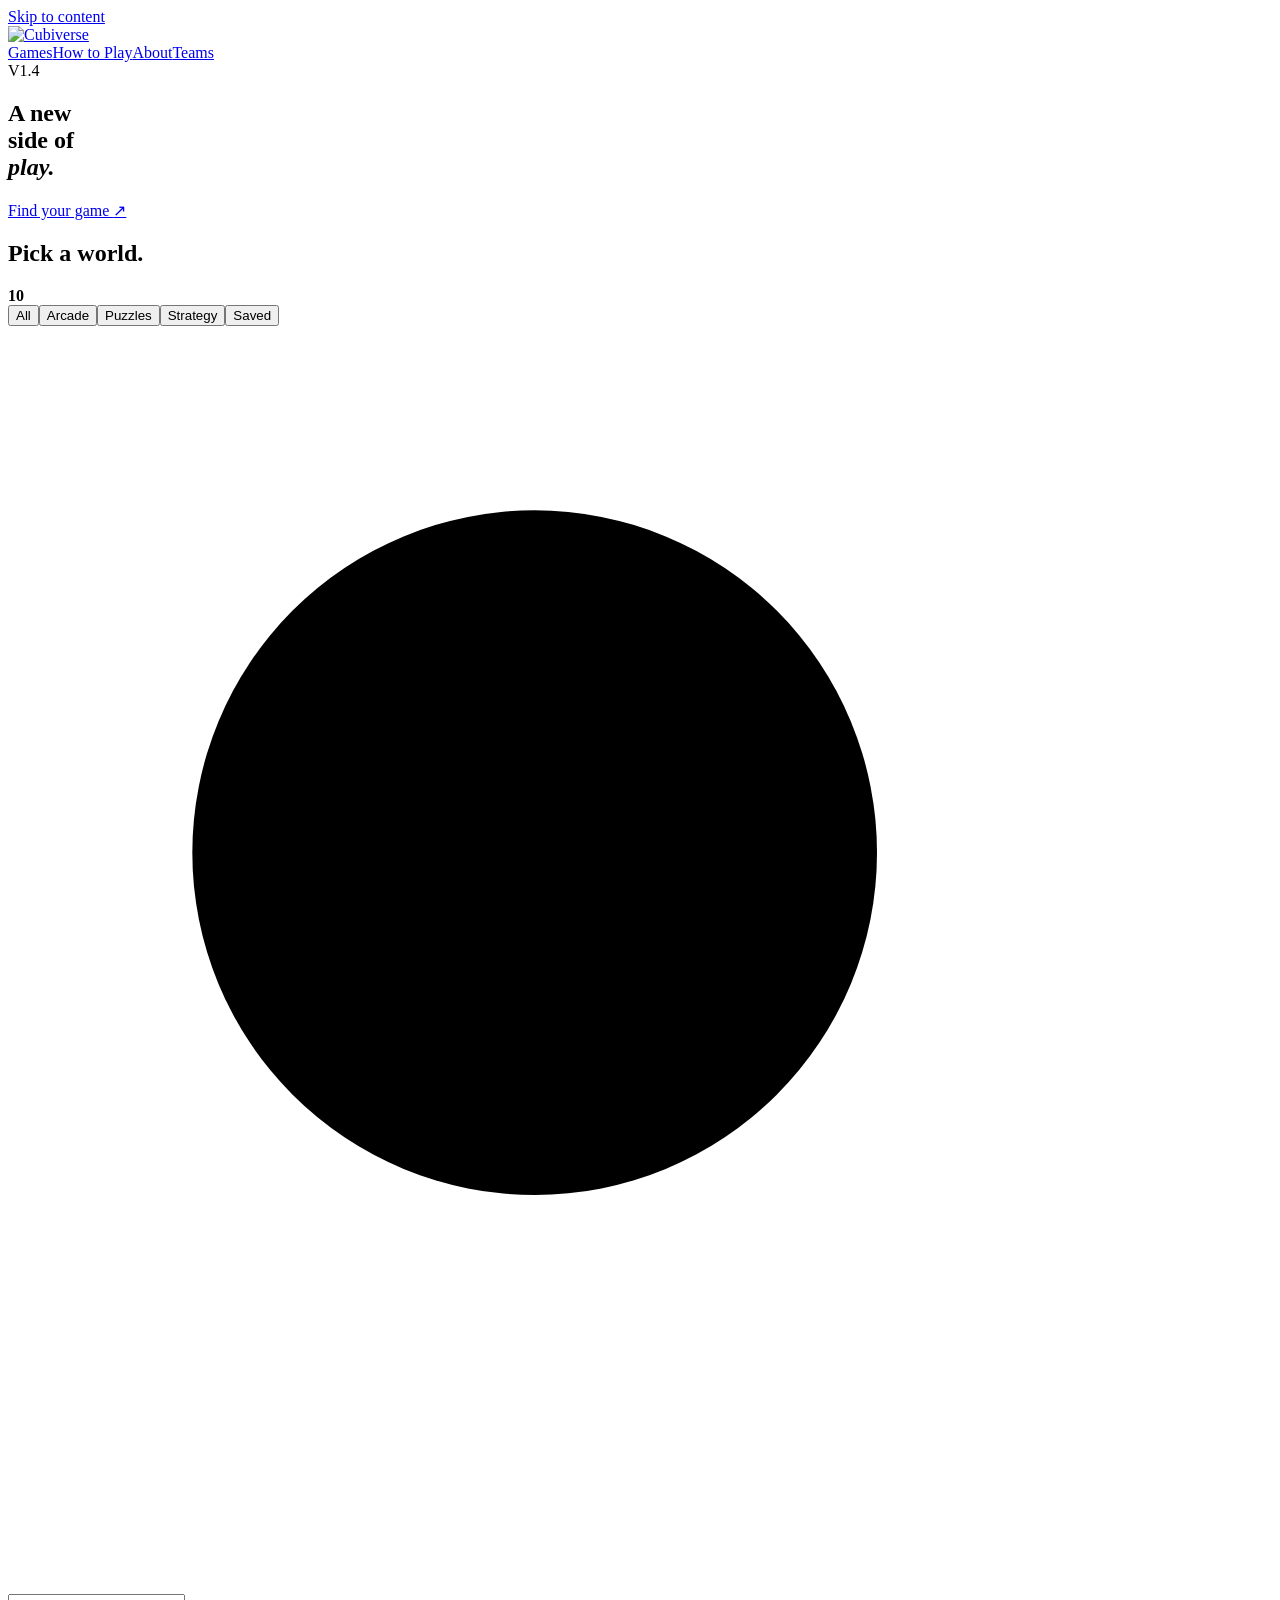
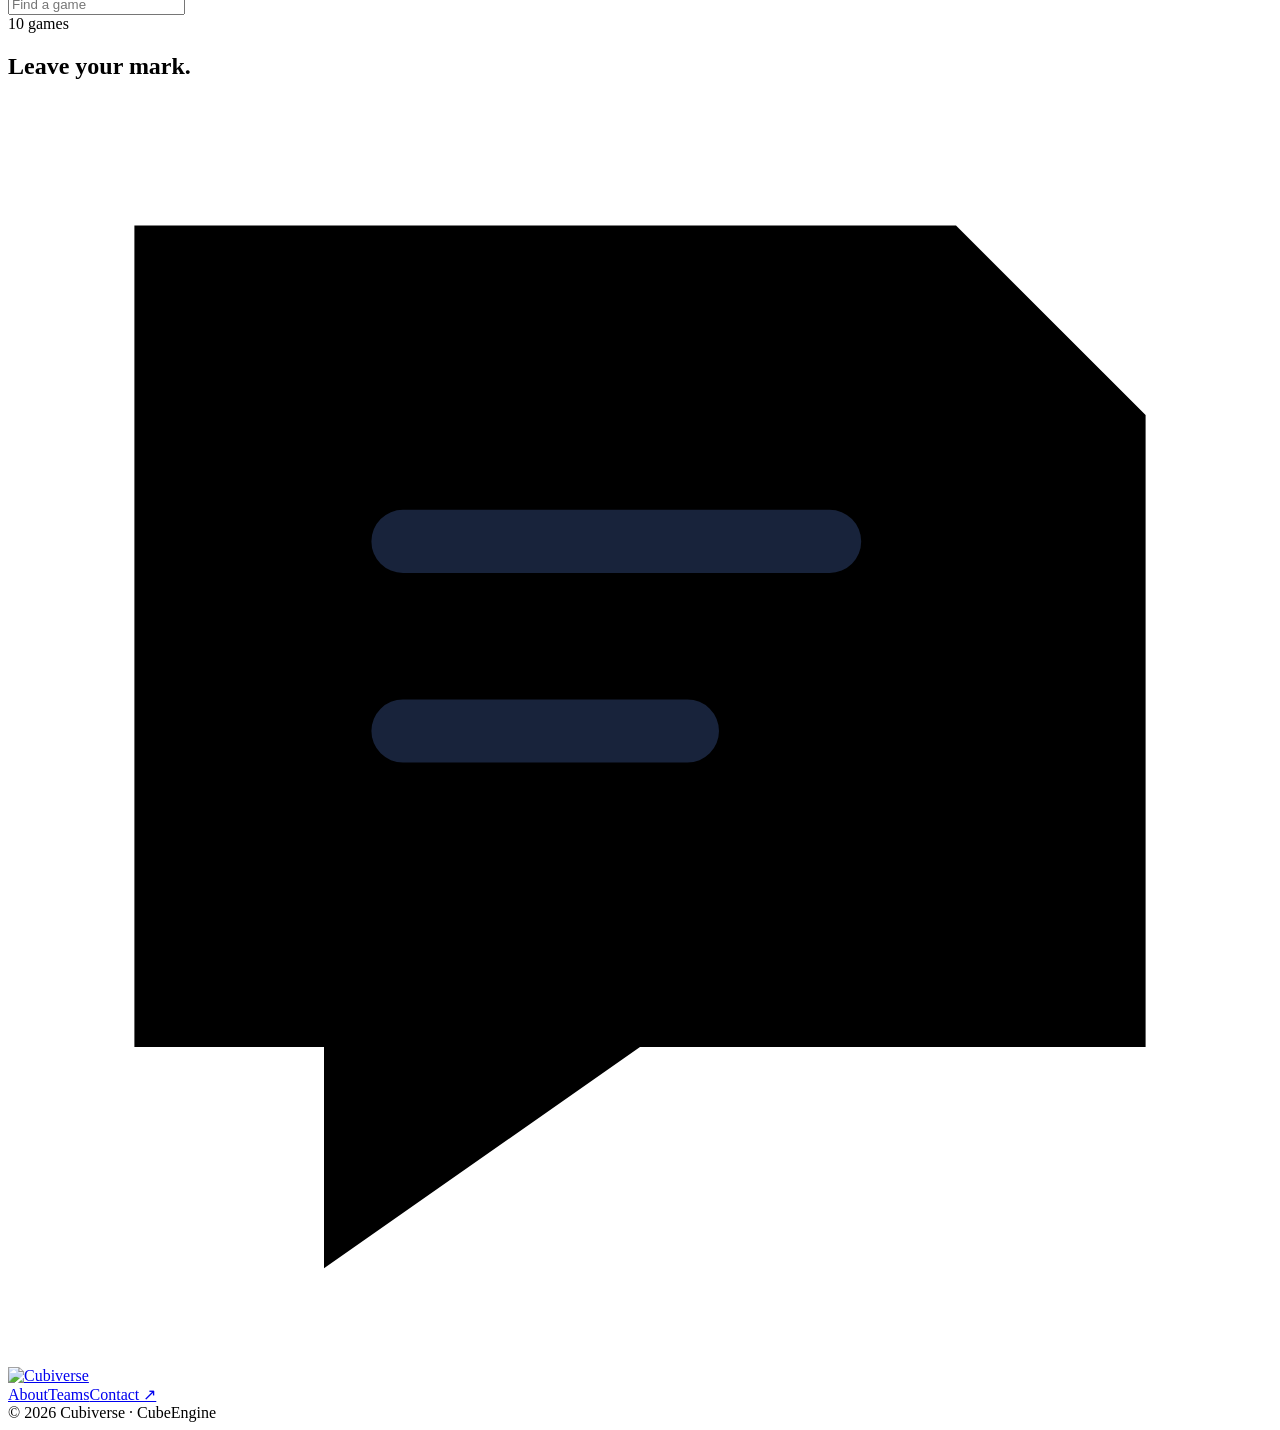
==== index.html @ 43da0b02 "Publish Cubiverse V1.4 with abstract brand animation and GitHub guestbook" ====
<!doctype html>
<html lang="en">
<head>
  <meta charset="UTF-8" />
  <meta name="viewport" content="width=device-width, initial-scale=1, viewport-fit=cover" />
  <meta name="theme-color" content="#f4f5f1" />
  <meta name="description" content="Cubiverse. A new side of play. Familiar games in another dimension." />
  <title>Cubiverse — A new side of play.</title>
  <link rel="icon" type="image/svg+xml" href="/Cubiverse/favicon.svg" />
  <script type="module" crossorigin src="/Cubiverse/assets/index-BjHA7Jtq.js"></script>
  <link rel="modulepreload" crossorigin href="/Cubiverse/assets/three-mKTsGkpx.js">
  <link rel="stylesheet" crossorigin href="/Cubiverse/assets/index-DZci6u0o.css">
</head>
<body>
  <a class="skip-link" href="#main-content">Skip to content</a>
  <header class="site-header">
    <a class="brand" href="#home" aria-label="Cubiverse home"><img src="/Cubiverse/brand/cubiverse-wordmark.svg" alt="Cubiverse" width="405" height="72"/></a>
    <nav class="header-nav" aria-label="Main navigation"><a href="#collection">Games</a><a href="#how-to-play">How to Play</a><a href="#about">About</a><a href="#teams">Teams</a></nav>
    <div class="header-right"><span class="alpha-tag">V1.4</span></div>
  </header>
  <div id="main-content" tabindex="-1"></div>
  <main id="gallery">
    <section class="intro" aria-labelledby="intro-title">
      <div class="intro-copy"><h1 id="intro-title">A new <br>side of<br><em>play.</em></h1><div class="hero-actions"><a class="primary-button" href="#collection">Find your game <span aria-hidden="true">↗</span></a><a id="resume-game" class="text-link" href="#collection" hidden>Play again</a></div></div>
      <div class="hero-display"><div id="hero-cube" class="hero-cube"></div></div>
    </section>
    <section id="recent-section" class="recent-section" aria-label="Recently played" hidden><div class="section-top"><h2>Play again</h2></div><div id="recent-grid" class="recent-grid"></div></section>
    <section class="collection" id="collection" aria-labelledby="collection-title">
      <div class="section-top"><h2 id="collection-title">Pick a world.</h2><div class="collection-mark" aria-label="10 games"><b>10</b></div></div>
      <div class="collection-toolbar"><div id="gallery-filters" class="gallery-filters" aria-label="Filter games"><button class="selected" data-filter="all" aria-pressed="true">All</button><button data-filter="arcade" aria-pressed="false">Arcade</button><button data-filter="puzzle" aria-pressed="false">Puzzles</button><button data-filter="strategy" aria-pressed="false">Strategy</button><button data-filter="favorites" aria-pressed="false">Saved</button></div><label class="gallery-search"><svg viewBox="0 0 24 24" aria-hidden="true"><circle cx="10" cy="10" r="6.5"/><path d="m15 15 6 6"/></svg><input id="gallery-search" type="search" placeholder="Find a game" aria-label="Search games" autocomplete="off"/></label></div>
      <span id="gallery-results" class="sr-only" role="status" aria-live="polite">10 games</span><p id="gallery-status" class="gallery-status" role="status" aria-live="polite"></p><div id="game-grid" class="game-grid"></div>
      <div id="gallery-empty" class="gallery-empty" hidden><h3>No matches</h3><button id="gallery-reset" class="small-button">Show all games</button></div>
    </section>
    <section id="how-to-play" class="how-section" aria-labelledby="how-title"></section>
    <section id="community" class="community" aria-labelledby="community-title"><div class="community-heading"><h2 id="community-title">Leave your mark.</h2><svg viewBox="0 0 80 80" aria-hidden="true"><path d="M8 8h52l12 12v40H40L20 74V60H8Z"/><path d="M25 28h27M25 40h18" fill="none" stroke="#18233B" stroke-width="4" stroke-linecap="round"/></svg></div><div id="guestbook"></div></section>
  </main>
  <main id="about-page" class="brand-page" hidden></main>
  <main id="teams-page" class="brand-page" hidden></main>
  <main id="player" hidden>
    <div class="player-heading"><div class="player-title"><a href="#collection" class="back-link" aria-label="Back to collection">←</a><div><div id="game-eyebrow" class="eyebrow"></div><h1 id="game-title" tabindex="-1"></h1></div></div><div class="player-actions"><button id="favorite-game" class="icon-button" aria-label="Save game" aria-pressed="false" title="Save">♡</button><button id="settings-open" class="icon-button" aria-label="Game settings and XYZ size" aria-expanded="false" title="XYZ / Settings">⚙</button><button id="help-open" class="icon-button" aria-label="Controls" title="Controls（?）">? <span>Guide</span></button><button id="restart" class="icon-button" aria-label="Restart" title="Restart（R）">↻ <span>Restart</span></button><button id="pause" class="icon-button" aria-label="Pause or resume" title="Pause（P）">Ⅱ <span>Pause</span></button><button id="sound" class="icon-button" aria-label="Toggle audio" aria-pressed="false" title="Toggle audio">♪ <span>Audio off</span></button><button id="fullscreen" class="icon-button" aria-label="Toggle fullscreen" title="Fullscreen">⛶</button></div></div>
    <div class="play-layout" id="play-layout">
      <section class="viewport-shell" aria-label="Game world"><div id="world-backdrop" class="world-backdrop"></div><div id="viewport"></div><div id="game-tools" hidden></div><div id="game-hud" aria-label="Game HUD"></div><div id="stats" class="stats" aria-label="Game status"></div><div id="game-message" class="game-toast" role="status" aria-live="polite" hidden></div><button id="navigator-overview" class="navigator-overview" hidden aria-label="Overview">Overview ↗</button><div class="viewport-top"><span class="space-badge" id="dimension-badge"></span><span id="fps">— FPS</span></div><div id="game-loading" class="game-loading" role="status" hidden>Loading…</div><div id="start-overlay" class="game-overlay"><h2 id="overlay-title">Ready to play?</h2><div id="overlay-visuals"></div><button id="start" class="primary-button">Play <span>↗</span></button><button id="overlay-guide" class="overlay-guide text-button" type="button">? All controls</button></div><div class="viewport-bottom"><div class="view-controls" aria-label="Camera"><button id="camera-iso" title="Overview" aria-label="Overview">◇</button><button id="camera-top" title="Top view" aria-label="Top view">↓</button><button id="camera-front" title="XY front view" aria-label="Front view">□</button><button id="camera-side" title="YZ side view" aria-label="Side view">▱</button><button id="camera-reset" title="Reset camera" aria-label="Reset camera">↺</button></div><span class="orbit-hint">Right drag · Scroll</span></div><div id="interaction-dock" class="interaction-dock"></div><div class="spatial-footer"><span title="Right drag to orbit · Scroll to zoom"><svg viewBox="0 0 24 30" aria-hidden="true"><rect x="3" y="1" width="18" height="28" rx="9"/><path d="M12 2v11h8" fill="currentColor"/></svg>↻ ↕</span><button id="slice-next" aria-label="X Highlight next layer" title="X Slice · Double X for neighbors"><kbd>X</kbd><svg viewBox="0 0 24 24" aria-hidden="true"><path d="m3 16 9 5 9-5M3 11l9 5 9-5M3 6l9 5 9-5-9-5z"/></svg></button><button id="slice-clear" aria-label="Z Restore full view" title="Z Show all cells"><kbd>Z</kbd><svg viewBox="0 0 24 24" aria-hidden="true"><path d="m3 6 9-5 9 5v12l-9 5-9-5zM3 6l9 6 9-6M12 12v11"/></svg></button><output id="slice-status" aria-live="polite"></output></div><div id="render-error" role="alert" hidden></div></section>
      <aside id="game-settings" class="game-sidebar" aria-label="Settings" hidden>
        <div class="settings-heading"><span>⚙</span><button id="settings-close" aria-label="Close settings">×</button></div>
        <form id="dimensions-form"><div class="dimension-inputs"><label>X<input id="dimension-x" type="number" min="1" step="1" required aria-label="X size"/></label><label>Y<input id="dimension-y" type="number" min="1" step="1" required aria-label="Y size"/></label><label>Z<input id="dimension-z" type="number" min="1" step="1" required aria-label="Z size"/></label><button type="submit" title="New game with this size" aria-label="Apply XYZ size">↻</button></div><output id="dimensions-error" role="alert"></output></form>
        <div class="sidebar-tabs" id="sidebar-tabs" role="tablist" aria-label="Game panels"><button data-panel="controls" role="tab" aria-selected="true" aria-controls="sidebar-controls" aria-label="Controls">⌘</button><button data-panel="rules" role="tab" aria-selected="false" aria-controls="sidebar-rules" aria-label="Rules">?</button><button data-panel="sources" role="tab" aria-selected="false" aria-controls="sidebar-sources" aria-label="Sources">↗</button></div>
        <div id="sidebar-controls" role="tabpanel"><div id="game-controls"></div><div class="quality-row"><label for="quality" title="Quality">◐</label><select id="quality" aria-label="Quality"><option value="1">1×</option><option value="1.5" selected>1.5×</option><option value="2">2×</option></select></div></div>
        <div id="sidebar-rules" role="tabpanel" hidden><details class="rules-details" open><summary>Rules</summary><div id="game-rules"></div></details></div><div id="sidebar-sources" role="tabpanel" hidden><details class="source-details" open><summary>Sources</summary><div id="game-sources"></div></details></div>
      </aside>
    </div>
    <div class="player-foot"><span id="game-description"></span><nav class="game-pagination" aria-label="Switch game"><a id="previous-game" href="#collection">← Previous game</a><a href="#collection">All games</a><a id="next-game" href="#collection">Next game →</a></nav></div>
  </main>
  <dialog id="help-dialog" class="help-dialog" aria-labelledby="help-title"><div class="dialog-heading"><span class="eyebrow">CUBIVERSE / QUICK GUIDE</span><button id="help-close" class="icon-button" aria-label="Close guide">×</button></div><h2 id="help-title">How to Play</h2><div id="help-visuals"></div></dialog>
  <footer class="site-footer"><a class="footer-brand" href="#home" aria-label="Cubiverse home"><img src="/Cubiverse/brand/cubiverse-wordmark.svg" alt="Cubiverse" width="405" height="72"/></a><nav class="footer-links" aria-label="Footer navigation"><a href="#about">About</a><a href="#teams">Teams</a><a href="mailto:Lightcone.play@gmail.com">Contact ↗</a></nav><span>© 2026 Cubiverse · CubeEngine</span></footer>
</body>
</html>
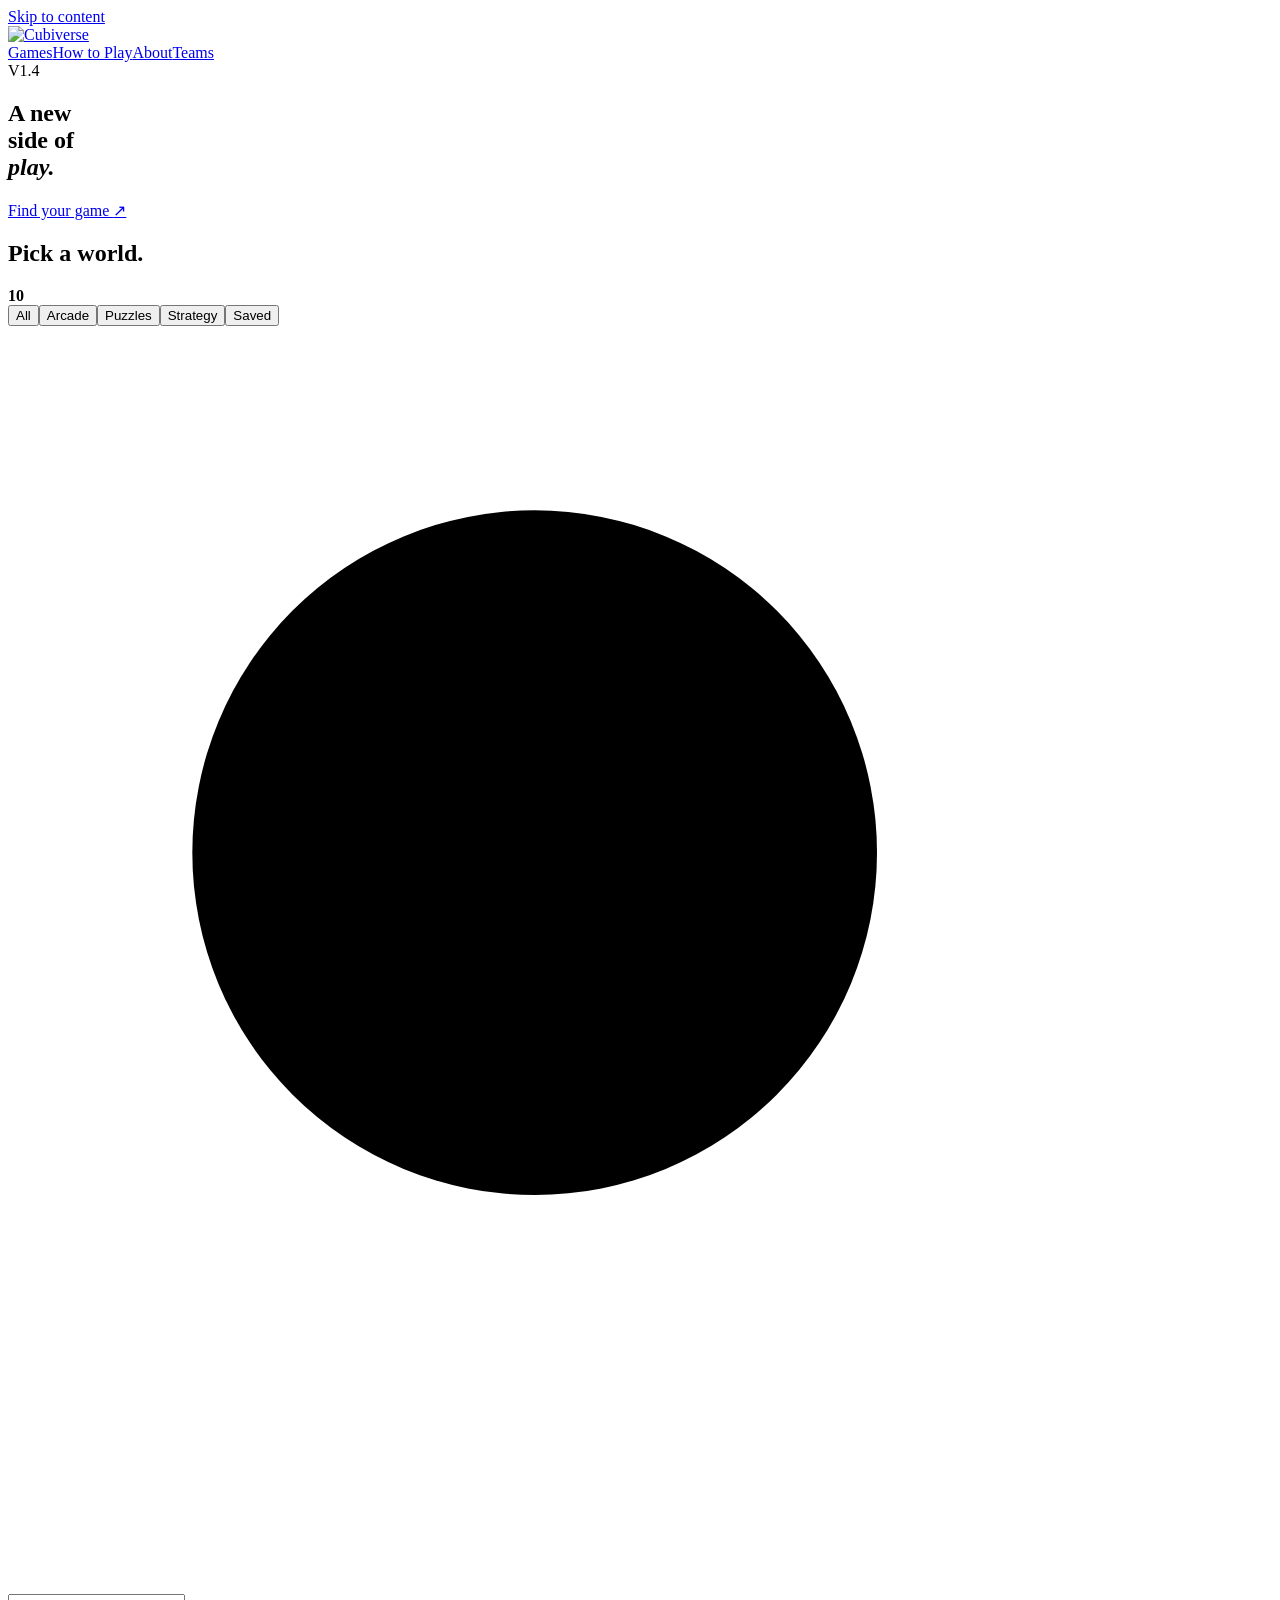
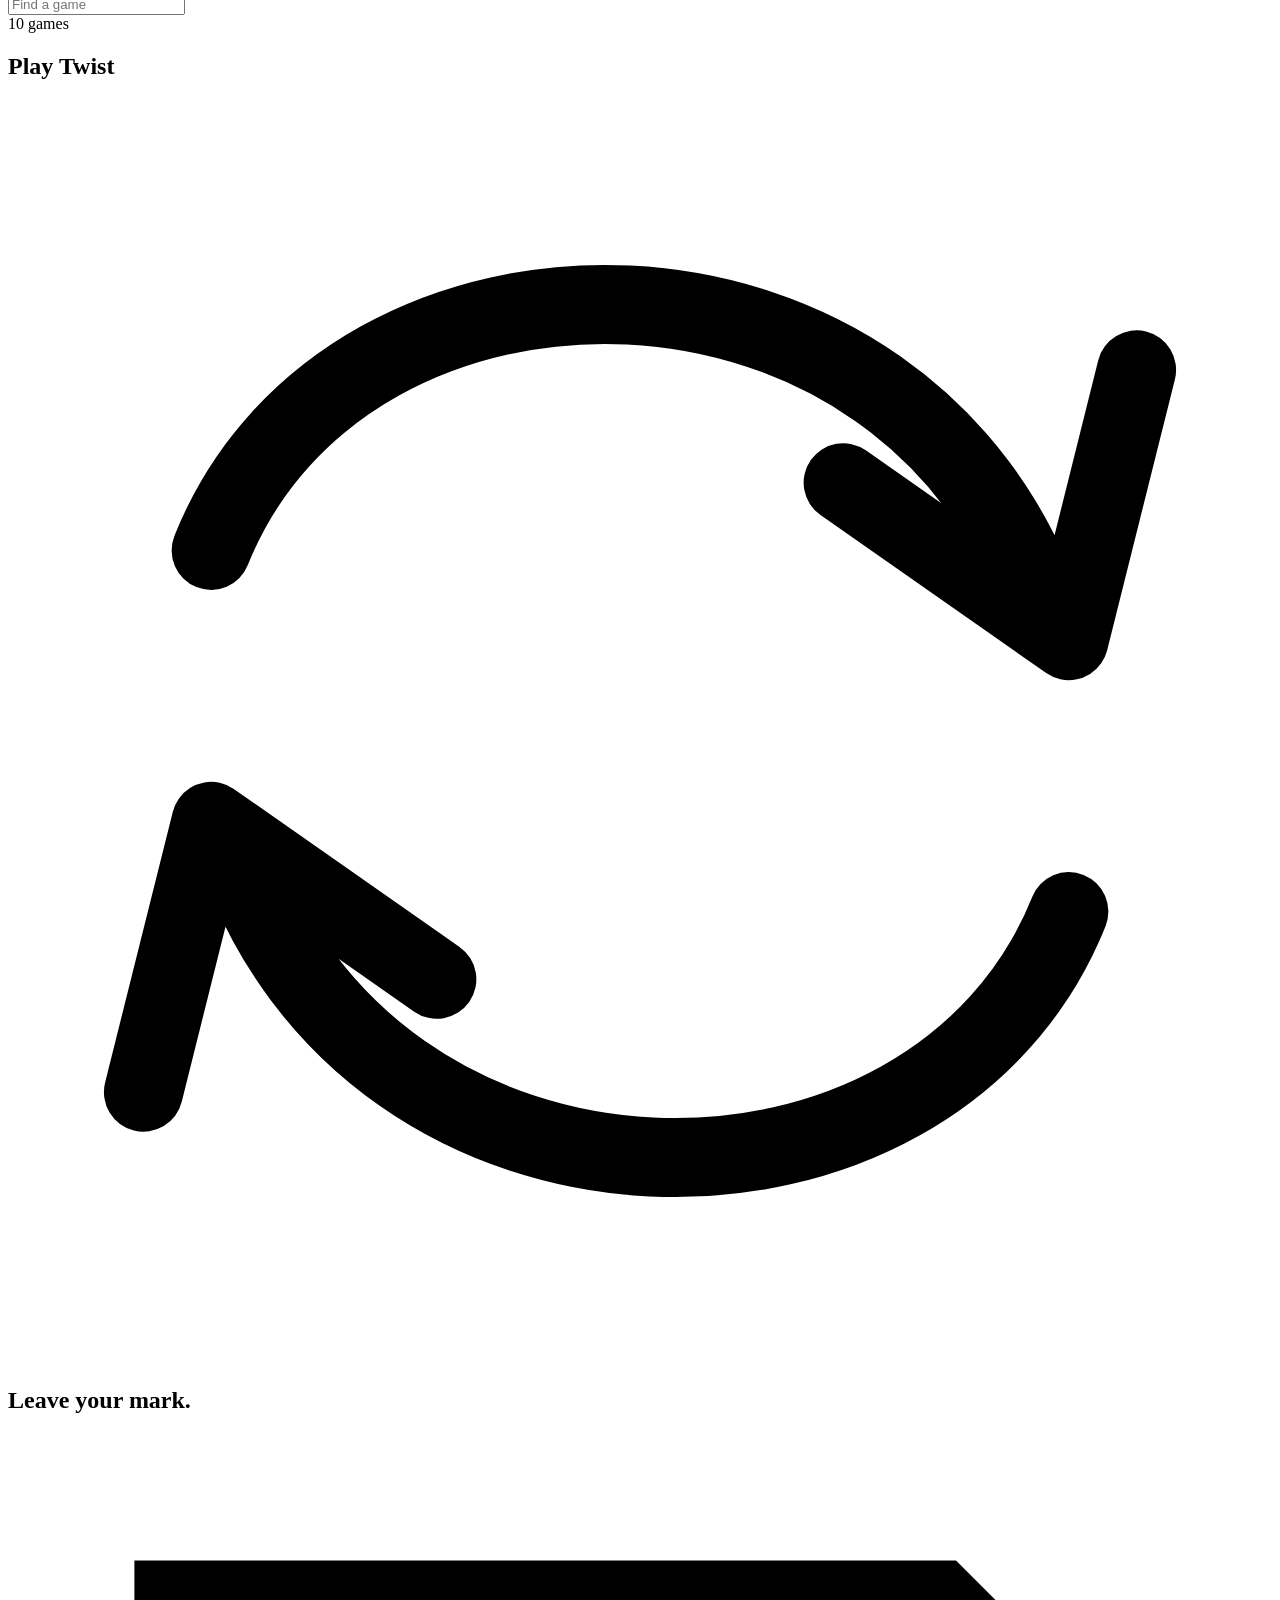
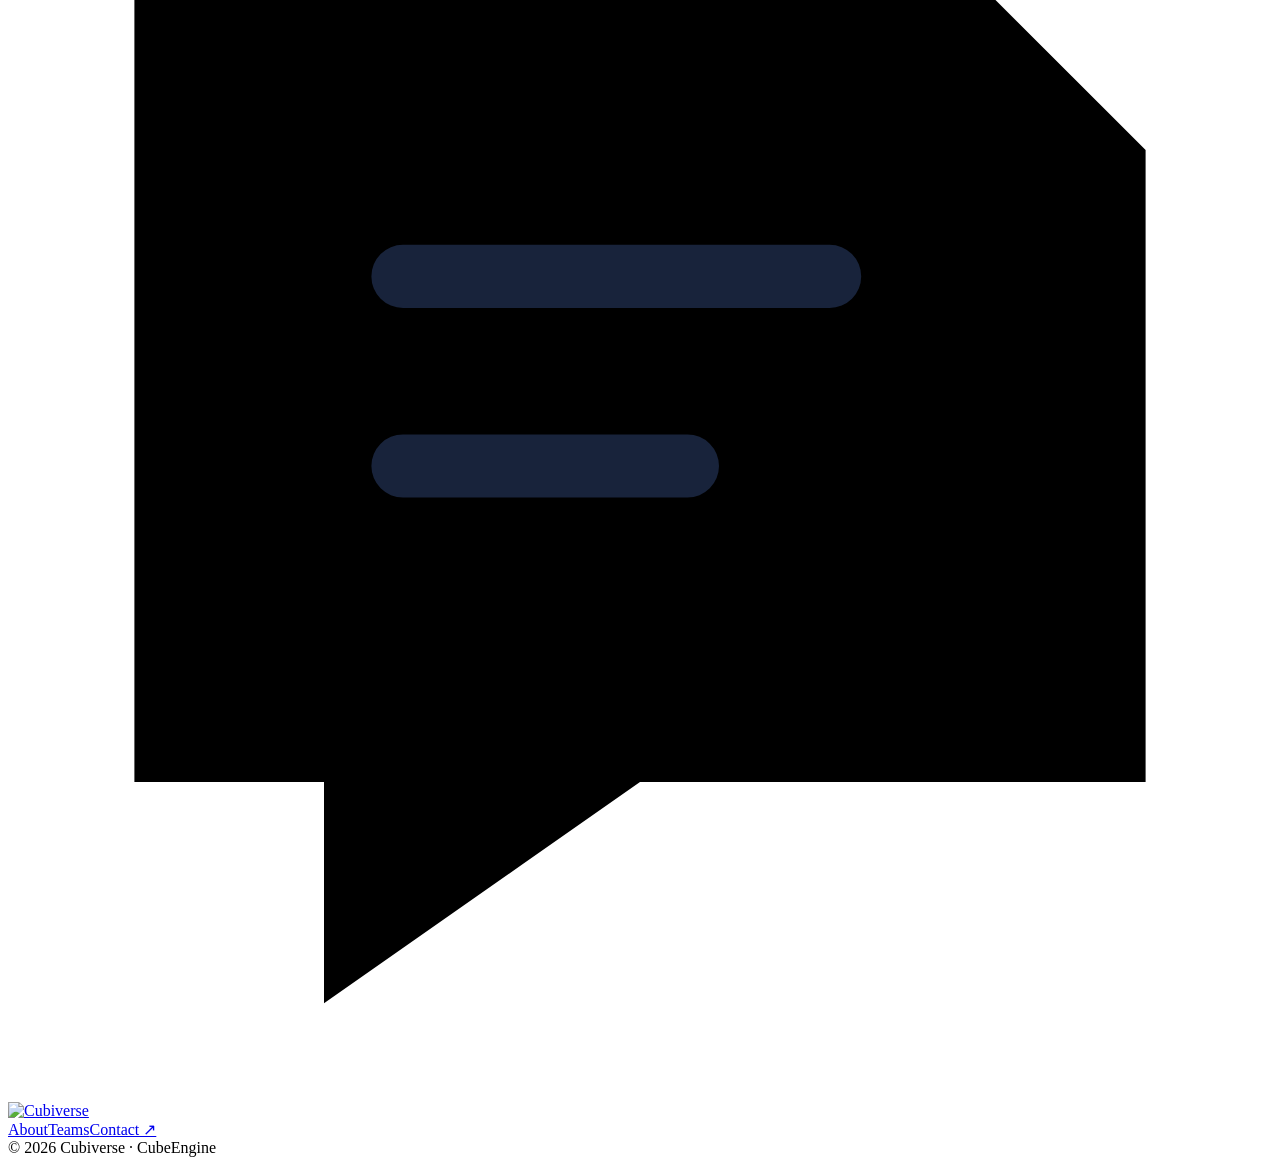
==== commit 7633120f: "Add Play Twist and correct six-face Tic-Tac-Toe" ====
--- a/index.html
+++ b/index.html
@@ -7,9 +7,9 @@
   <meta name="description" content="Cubiverse. A new side of play. Familiar games in another dimension." />
   <title>Cubiverse — A new side of play.</title>
   <link rel="icon" type="image/svg+xml" href="/Cubiverse/favicon.svg" />
-  <script type="module" crossorigin src="/Cubiverse/assets/index-BjHA7Jtq.js"></script>
+  <script type="module" crossorigin src="/Cubiverse/assets/index-CPeJF3-a.js"></script>
   <link rel="modulepreload" crossorigin href="/Cubiverse/assets/three-mKTsGkpx.js">
-  <link rel="stylesheet" crossorigin href="/Cubiverse/assets/index-DZci6u0o.css">
+  <link rel="stylesheet" crossorigin href="/Cubiverse/assets/index-BiItIP0G.css">
 </head>
 <body>
   <a class="skip-link" href="#main-content">Skip to content</a>
@@ -31,6 +31,7 @@
       <span id="gallery-results" class="sr-only" role="status" aria-live="polite">10 games</span><p id="gallery-status" class="gallery-status" role="status" aria-live="polite"></p><div id="game-grid" class="game-grid"></div>
       <div id="gallery-empty" class="gallery-empty" hidden><h3>No matches</h3><button id="gallery-reset" class="small-button">Show all games</button></div>
     </section>
+    <section id="play-twist" class="twist-section" aria-labelledby="twist-title"><div class="section-top"><h2 id="twist-title">Play Twist</h2><svg class="twist-symbol" viewBox="0 0 56 56" aria-hidden="true"><path d="M9 20C15 5 40 5 46 23M37 17l10 7 3-12M47 36C41 51 16 51 10 33M19 39 9 32 6 44" fill="none" stroke="currentColor" stroke-width="3.5" stroke-linecap="round" stroke-linejoin="round"/></svg></div><div id="twist-entry"></div></section>
     <section id="how-to-play" class="how-section" aria-labelledby="how-title"></section>
     <section id="community" class="community" aria-labelledby="community-title"><div class="community-heading"><h2 id="community-title">Leave your mark.</h2><svg viewBox="0 0 80 80" aria-hidden="true"><path d="M8 8h52l12 12v40H40L20 74V60H8Z"/><path d="M25 28h27M25 40h18" fill="none" stroke="#18233B" stroke-width="4" stroke-linecap="round"/></svg></div><div id="guestbook"></div></section>
   </main>
@@ -49,6 +50,7 @@
       </aside>
     </div>
     <div class="player-foot"><span id="game-description"></span><nav class="game-pagination" aria-label="Switch game"><a id="previous-game" href="#collection">← Previous game</a><a href="#collection">All games</a><a id="next-game" href="#collection">Next game →</a></nav></div>
+    <section id="twist-modes" class="twist-modes" aria-labelledby="twist-modes-title" hidden></section>
   </main>
   <dialog id="help-dialog" class="help-dialog" aria-labelledby="help-title"><div class="dialog-heading"><span class="eyebrow">CUBIVERSE / QUICK GUIDE</span><button id="help-close" class="icon-button" aria-label="Close guide">×</button></div><h2 id="help-title">How to Play</h2><div id="help-visuals"></div></dialog>
   <footer class="site-footer"><a class="footer-brand" href="#home" aria-label="Cubiverse home"><img src="/Cubiverse/brand/cubiverse-wordmark.svg" alt="Cubiverse" width="405" height="72"/></a><nav class="footer-links" aria-label="Footer navigation"><a href="#about">About</a><a href="#teams">Teams</a><a href="mailto:Lightcone.play@gmail.com">Contact ↗</a></nav><span>© 2026 Cubiverse · CubeEngine</span></footer>
